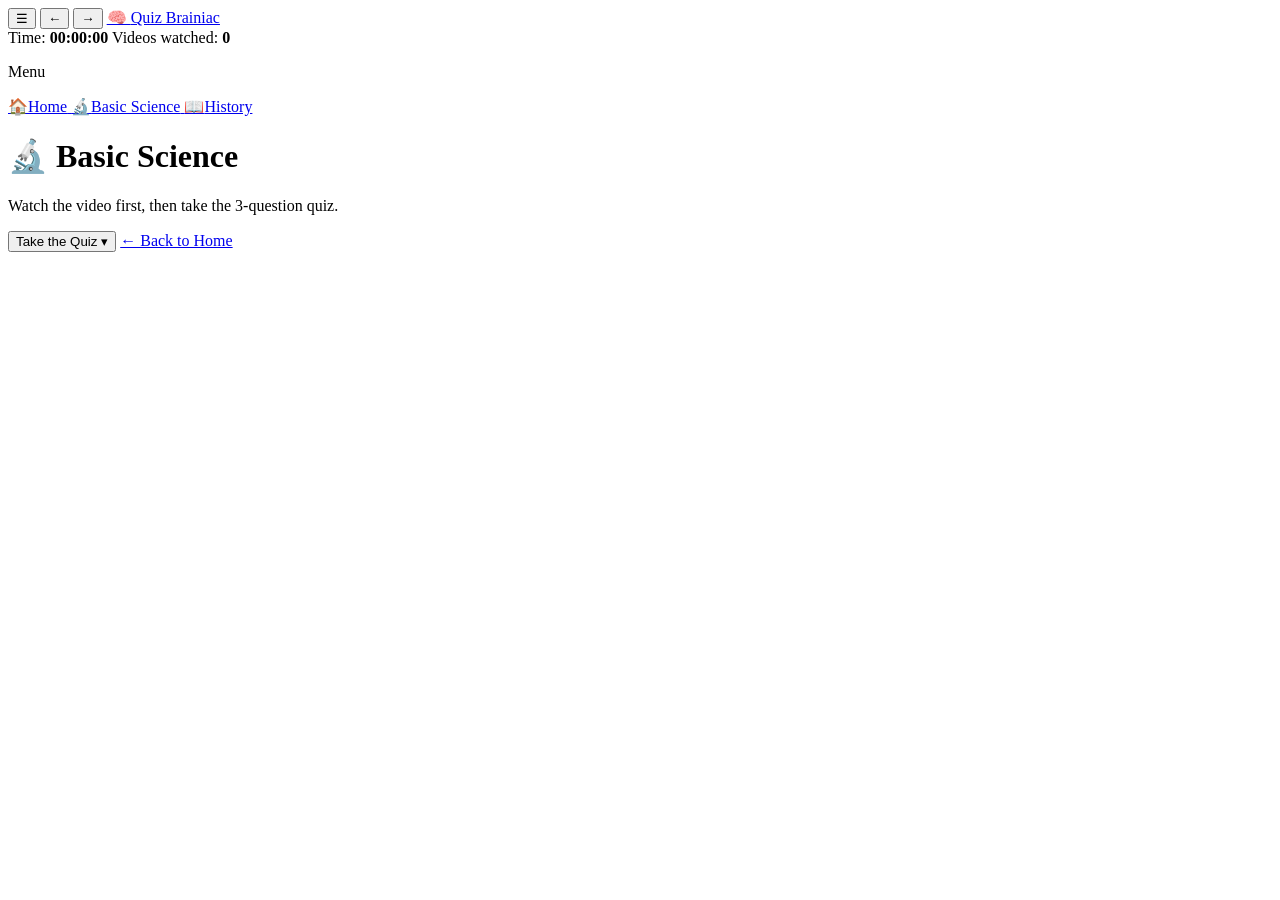
==== basic-science.html @ 1cd84abf "add basic-science.html" ====
<!DOCTYPE html>
<html lang="en">
<head>
  <meta charset="UTF-8">
  <meta name="viewport" content="width=device-width, initial-scale=1.0">
  <title>Basic Science — Quiz Brainiac</title>
  <meta name="referrer" content="strict-origin-when-cross-origin">
  <link rel="stylesheet" href="styles.css">
</head>
<body class="sidebar-collapsed" data-page="science" data-subject="science" data-video-id="xccen5KIlFc">

  <header class="site-header">
    <button class="header-btn" data-action="toggle-sidebar" aria-label="Toggle menu" aria-controls="sidebar" aria-expanded="false">&#9776;</button>
    <button class="header-btn" data-action="go-back" aria-label="Go back">&#8592;</button>
    <button class="header-btn" data-action="go-forward" aria-label="Go forward">&#8594;</button>
    <a class="logo" href="index.html">&#129504; <span class="logo-text">Quiz Brainiac</span></a>
    <div class="header-stats">
      <span class="stat-pill"><span class="stat-label">Time: </span><strong data-stat="time">00:00:00</strong></span>
      <span class="stat-pill"><span class="stat-label">Videos watched: </span><strong data-stat="videos">0</strong></span>
    </div>
  </header>

  <div class="layout">
    <aside class="sidebar" id="sidebar">
      <p class="sidebar-label">Menu</p>
      <nav class="sidebar-nav" aria-label="Main navigation">
        <a class="nav-link" href="index.html" data-nav="home">
          <span class="nav-icon">&#127968;</span><span class="nav-text">Home</span>
        </a>
        <a class="nav-link" href="basic-science.html" data-nav="science">
          <span class="nav-icon">&#128300;</span><span class="nav-text">Basic Science</span>
        </a>
        <a class="nav-link" href="history.html" data-nav="history">
          <span class="nav-icon">&#128214;</span><span class="nav-text">History</span>
        </a>
      </nav>
    </aside>
    <div class="sidebar-overlay"></div>

    <main class="main">
      <h1 class="page-title"><span aria-hidden="true">&#128300;</span> Basic Science</h1>
      <p class="page-subtitle">Watch the video first, then take the 3-question quiz.</p>

      <section class="video-card" aria-label="Lesson video">
        <div class="video-frame" id="player"></div>
        <div class="video-actions">
          <button class="btn btn-primary btn-large" id="reveal-quiz">Take the Quiz &#9662;</button>
          <a class="btn btn-cream btn-large" href="index.html">&#8592; Back to Home</a>
        </div>
      </section>

      <section class="quiz-section" id="quiz-section" hidden aria-labelledby="quiz-heading">
        <h2 id="quiz-heading">Quiz time!</h2>
        <p class="quiz-intro">Answer all 3 questions, then submit to see your score.</p>
        <div id="quiz-root"></div>
      </section>
    </main>
  </div>

  <script src="app.js"></script>
  <script src="quizzes.js"></script>
</body>
</html>
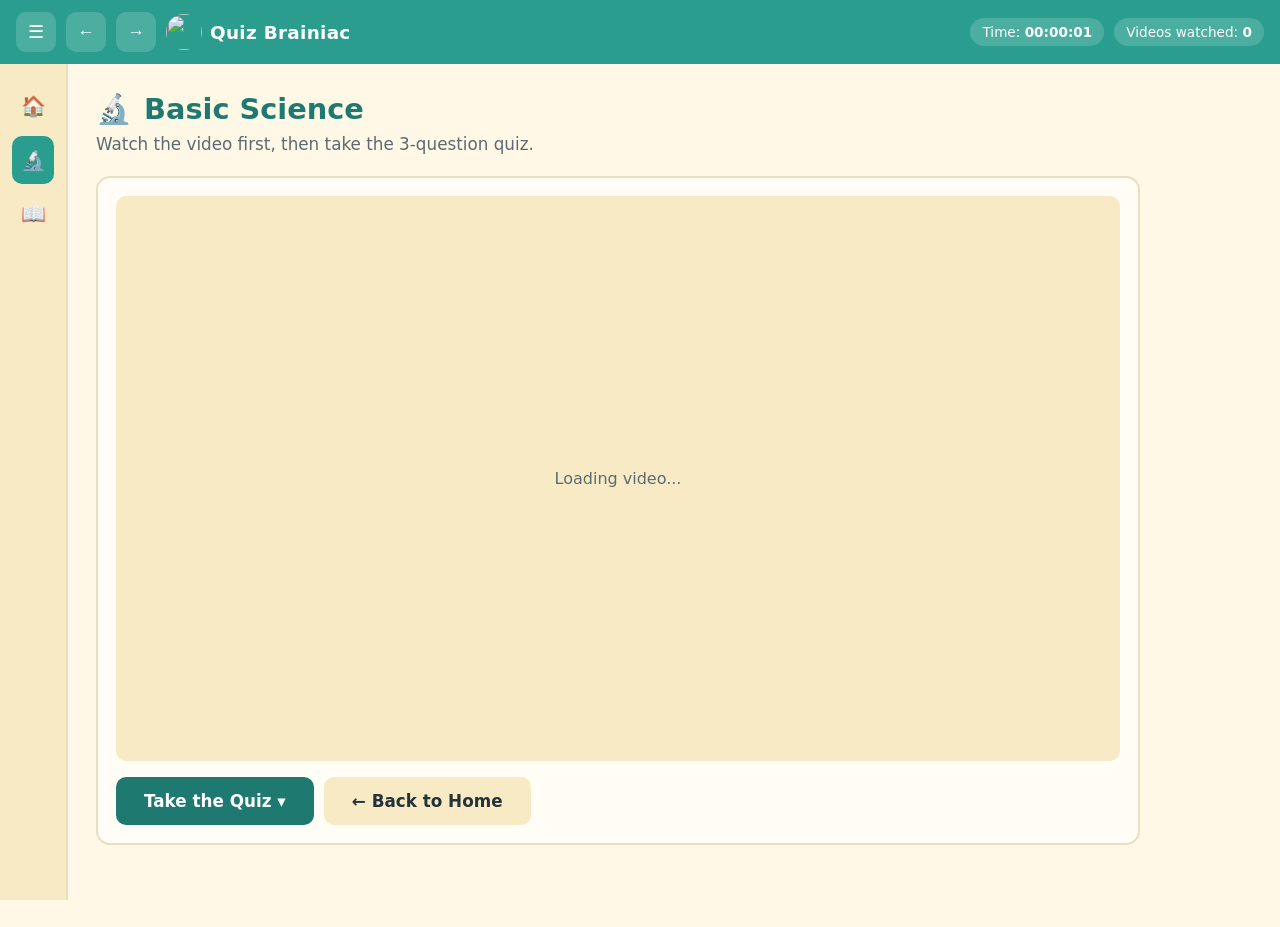
==== commit 33a989df: "Replace header brain emoji with logo badge" ====
--- a/basic-science.html
+++ b/basic-science.html
@@ -13,7 +13,7 @@
     <button class="header-btn" data-action="toggle-sidebar" aria-label="Toggle menu" aria-controls="sidebar" aria-expanded="false">&#9776;</button>
     <button class="header-btn" data-action="go-back" aria-label="Go back">&#8592;</button>
     <button class="header-btn" data-action="go-forward" aria-label="Go forward">&#8594;</button>
-    <a class="logo" href="index.html">&#129504; <span class="logo-text">Quiz Brainiac</span></a>
+    <a class="logo" href="index.html" aria-label="Quiz Brainiac"><img class="logo-badge" src="logo.webp" alt=""> <span class="logo-text">Quiz Brainiac</span></a>
     <div class="header-stats">
       <span class="stat-pill"><span class="stat-label">Time: </span><strong data-stat="time">00:00:00</strong></span>
       <span class="stat-pill"><span class="stat-label">Videos watched: </span><strong data-stat="videos">0</strong></span>
--- a/styles.css
+++ b/styles.css
@@ -0,0 +1,776 @@
+:root {
+  --cerulean: #2a9d8f;
+  --cerulean-deep: #1e7a70;
+  --cerulean-soft: #e4f3f0;
+  --cream: #fff8e7;
+  --cream-deep: #f7eac5;
+  --card: #fffdf5;
+  --ink: #243339;
+  --ink-soft: #5c6b72;
+  --line: #e8dfc3;
+  --success: #2f9e63;
+  --success-soft: #e5f5ec;
+  --danger: #c74b50;
+  --danger-soft: #fdeaea;
+  --radius: 14px;
+  --radius-sm: 10px;
+  --sidebar-width: 228px;
+  --sidebar-rail: 68px;
+  --header-height: 64px;
+  --font: "Trebuchet MS", "Segoe UI", system-ui, sans-serif;
+}
+
+* {
+  box-sizing: border-box;
+}
+
+html,
+body {
+  margin: 0;
+  padding: 0;
+}
+
+body {
+  font-family: var(--font);
+  background: var(--cream);
+  color: var(--ink);
+  min-height: 100vh;
+}
+
+img,
+iframe {
+  max-width: 100%;
+}
+
+a {
+  color: var(--cerulean-deep);
+}
+
+:focus-visible {
+  outline: 3px solid var(--cerulean-deep);
+  outline-offset: 2px;
+}
+
+/* ---------- Header ---------- */
+
+.site-header {
+  position: fixed;
+  top: 0;
+  left: 0;
+  right: 0;
+  height: var(--header-height);
+  background: var(--cerulean);
+  color: #fff;
+  display: flex;
+  align-items: center;
+  gap: 10px;
+  padding: 0 16px;
+  z-index: 40;
+}
+
+.header-btn {
+  background: rgba(255, 255, 255, 0.16);
+  border: none;
+  color: #fff;
+  font-size: 1.1rem;
+  min-width: 40px;
+  height: 40px;
+  border-radius: var(--radius-sm);
+  cursor: pointer;
+  display: inline-flex;
+  align-items: center;
+  justify-content: center;
+  transition: background 0.15s ease;
+}
+
+.header-btn:hover {
+  background: rgba(255, 255, 255, 0.3);
+}
+
+.header-btn:disabled {
+  opacity: 0.4;
+  cursor: not-allowed;
+}
+
+.logo {
+  font-size: 1.15rem;
+  font-weight: 700;
+  letter-spacing: 0.3px;
+  text-decoration: none;
+  color: #fff;
+  white-space: nowrap;
+  margin-right: auto;
+  display: inline-flex;
+  align-items: center;
+  gap: 8px;
+}
+
+.logo-badge {
+  width: 36px;
+  height: 36px;
+  border-radius: 50%;
+  object-fit: cover;
+  flex: none;
+}
+
+.header-stats {
+  display: flex;
+  gap: 10px;
+  align-items: center;
+}
+
+.stat-pill {
+  background: rgba(255, 255, 255, 0.16);
+  border-radius: 999px;
+  padding: 6px 12px;
+  font-size: 0.85rem;
+  white-space: nowrap;
+}
+
+.stat-pill strong {
+  font-variant-numeric: tabular-nums;
+}
+
+/* ---------- Layout ---------- */
+
+.layout {
+  display: flex;
+  padding-top: var(--header-height);
+  min-height: 100vh;
+}
+
+.sidebar {
+  position: fixed;
+  top: var(--header-height);
+  bottom: 0;
+  left: 0;
+  width: var(--sidebar-width);
+  background: var(--cream-deep);
+  border-right: 2px solid var(--line);
+  padding: 18px 12px;
+  overflow-y: auto;
+  z-index: 30;
+  transition: width 0.2s ease, transform 0.2s ease;
+}
+
+.sidebar-label {
+  font-size: 0.72rem;
+  text-transform: uppercase;
+  letter-spacing: 1.2px;
+  color: var(--ink-soft);
+  padding: 0 10px 10px;
+  margin: 0;
+  white-space: nowrap;
+  overflow: hidden;
+}
+
+.sidebar-nav {
+  display: flex;
+  flex-direction: column;
+  gap: 6px;
+}
+
+.nav-link {
+  display: flex;
+  align-items: center;
+  gap: 12px;
+  padding: 12px 12px;
+  border-radius: var(--radius-sm);
+  text-decoration: none;
+  color: var(--ink);
+  font-size: 1rem;
+  font-weight: 600;
+  white-space: nowrap;
+  overflow: hidden;
+  transition: background 0.15s ease;
+}
+
+.nav-link:hover {
+  background: rgba(42, 157, 143, 0.14);
+}
+
+.nav-link.active {
+  background: var(--cerulean);
+  color: #fff;
+}
+
+.nav-icon {
+  font-size: 1.25rem;
+  flex: 0 0 auto;
+  width: 28px;
+  text-align: center;
+}
+
+body.sidebar-collapsed .sidebar {
+  width: var(--sidebar-rail);
+}
+
+body.sidebar-collapsed .sidebar-label,
+body.sidebar-collapsed .nav-text {
+  display: none;
+}
+
+body.sidebar-collapsed .nav-link {
+  justify-content: center;
+  padding: 12px 8px;
+}
+
+.main {
+  flex: 1;
+  margin-left: var(--sidebar-width);
+  padding: 28px 28px 60px;
+  transition: margin-left 0.2s ease;
+  max-width: 1100px;
+}
+
+body.sidebar-collapsed .main {
+  margin-left: var(--sidebar-rail);
+}
+
+.sidebar-overlay {
+  display: none;
+}
+
+/* ---------- Buttons ---------- */
+
+.btn {
+  display: inline-flex;
+  align-items: center;
+  justify-content: center;
+  gap: 8px;
+  border: none;
+  border-radius: var(--radius-sm);
+  padding: 12px 22px;
+  font-family: inherit;
+  font-size: 1rem;
+  font-weight: 700;
+  cursor: pointer;
+  text-decoration: none;
+  transition: background 0.15s ease, transform 0.1s ease;
+}
+
+.btn:active {
+  transform: translateY(1px);
+}
+
+.btn-primary {
+  background: var(--cerulean-deep);
+  color: #fff;
+}
+
+.btn-primary:hover {
+  background: #17665d;
+}
+
+.btn-cream {
+  background: var(--cream-deep);
+  color: var(--ink);
+}
+
+.btn-cream:hover {
+  background: #f0ddad;
+}
+
+.btn-large {
+  padding: 14px 28px;
+  font-size: 1.05rem;
+}
+
+/* ---------- Cards & page pieces ---------- */
+
+.hero {
+  background: var(--card);
+  border: 2px solid var(--line);
+  border-radius: var(--radius);
+  padding: 34px 30px;
+  margin-bottom: 26px;
+}
+
+.hero h1 {
+  margin: 0 0 10px;
+  font-size: 2rem;
+  color: var(--cerulean-deep);
+}
+
+.hero p {
+  margin: 0;
+  color: var(--ink-soft);
+  font-size: 1.1rem;
+  max-width: 55ch;
+}
+
+.section-title {
+  font-size: 1.25rem;
+  margin: 0 0 14px;
+  color: var(--cerulean-deep);
+}
+
+.stat-cards {
+  display: grid;
+  grid-template-columns: repeat(auto-fit, minmax(220px, 1fr));
+  gap: 16px;
+  margin-bottom: 26px;
+}
+
+.stat-card {
+  background: var(--cerulean-soft);
+  border: 2px solid var(--cerulean);
+  border-radius: var(--radius);
+  padding: 18px 20px;
+}
+
+.stat-card .stat-name {
+  margin: 0 0 6px;
+  font-size: 0.9rem;
+  color: var(--ink-soft);
+  text-transform: uppercase;
+  letter-spacing: 1px;
+}
+
+.stat-card .stat-value {
+  margin: 0;
+  font-size: 2rem;
+  font-weight: 700;
+  color: var(--cerulean-deep);
+  font-variant-numeric: tabular-nums;
+}
+
+.subject-grid {
+  display: grid;
+  grid-template-columns: repeat(auto-fit, minmax(260px, 1fr));
+  gap: 18px;
+}
+
+.subject-card {
+  position: relative;
+  z-index: 1;
+  background: var(--card);
+  border: 2px solid var(--line);
+  border-radius: var(--radius);
+  padding: 24px 22px;
+  display: flex;
+  flex-direction: column;
+  gap: 10px;
+  text-decoration: none;
+  color: var(--ink);
+  transition: border-color 0.15s ease, transform 0.15s ease;
+}
+
+.subject-card:hover {
+  border-color: var(--cerulean);
+  transform: translateY(-2px);
+}
+
+.subject-card .subject-emoji {
+  font-size: 2.2rem;
+}
+
+.subject-card h3 {
+  margin: 0;
+  font-size: 1.3rem;
+  color: var(--cerulean-deep);
+}
+
+.subject-card p {
+  margin: 0;
+  color: var(--ink-soft);
+  flex: 1;
+}
+
+.subject-card .card-cta {
+  margin-top: 8px;
+  align-self: flex-start;
+}
+
+/* ---------- Landing mascot image ---------- */
+
+.subjects-section {
+  position: relative;
+}
+
+.landing-mascot {
+  z-index: 0;
+  pointer-events: none;
+  user-select: none;
+}
+
+@media (min-width: 1000px) {
+  .landing .hero,
+  .landing .stat-cards {
+    max-width: 58%;
+  }
+
+  .landing-mascot {
+    position: absolute;
+    right: 0;
+    bottom: 140px;
+    height: 500px;
+    width: auto;
+    display: block;
+  }
+}
+
+@media (max-width: 999px) {
+  .subject-grid {
+    grid-template-columns: 1fr;
+  }
+
+  .landing-mascot {
+    display: block;
+    height: 440px;
+    width: auto;
+    margin: 14px auto -48px;
+  }
+}
+
+/* ---------- Subject / lesson page ---------- */
+
+.page-title {
+  display: flex;
+  align-items: center;
+  gap: 12px;
+  font-size: 1.8rem;
+  margin: 0 0 8px;
+  color: var(--cerulean-deep);
+}
+
+.page-subtitle {
+  margin: 0 0 22px;
+  color: var(--ink-soft);
+  font-size: 1.05rem;
+}
+
+.video-card {
+  background: var(--card);
+  border: 2px solid var(--line);
+  border-radius: var(--radius);
+  padding: 18px;
+  margin-bottom: 22px;
+}
+
+.video-frame {
+  position: relative;
+  width: 100%;
+  aspect-ratio: 16 / 9;
+  background: var(--cream-deep);
+  border-radius: var(--radius-sm);
+  overflow: hidden;
+}
+
+.video-frame iframe {
+  position: absolute;
+  inset: 0;
+  width: 100%;
+  height: 100%;
+  border: 0;
+}
+
+.video-placeholder,
+.video-fallback {
+  position: absolute;
+  inset: 0;
+  display: flex;
+  flex-direction: column;
+  align-items: center;
+  justify-content: center;
+  gap: 8px;
+  text-align: center;
+  padding: 20px;
+  color: var(--ink-soft);
+  font-size: 1rem;
+}
+
+.video-fallback {
+  background: var(--cream-deep);
+}
+
+.video-fallback .fallback-hint {
+  font-size: 0.88rem;
+  max-width: 52ch;
+  margin: 4px 0 0;
+}
+
+.video-fallback code {
+  background: rgba(30, 122, 112, 0.14);
+  color: var(--cerulean-deep);
+  padding: 2px 6px;
+  border-radius: 6px;
+  font-size: 0.92em;
+}
+
+.video-actions {
+  margin-top: 16px;
+  display: flex;
+  gap: 10px;
+  flex-wrap: wrap;
+}
+
+/* ---------- Quiz ---------- */
+
+.quiz-section {
+  background: var(--card);
+  border: 2px solid var(--line);
+  border-radius: var(--radius);
+  padding: 24px 22px;
+}
+
+.quiz-section h2 {
+  margin: 0 0 6px;
+  color: var(--cerulean-deep);
+}
+
+.quiz-intro {
+  margin: 0 0 20px;
+  color: var(--ink-soft);
+}
+
+.question-card {
+  background: var(--cream);
+  border: 2px solid var(--line);
+  border-radius: var(--radius-sm);
+  padding: 18px 18px 14px;
+  margin-bottom: 16px;
+}
+
+.question-card.unanswered {
+  border-color: var(--danger);
+  background: var(--danger-soft);
+}
+
+.question-card fieldset {
+  border: none;
+  margin: 0;
+  padding: 0;
+}
+
+.question-card legend {
+  font-size: 1.05rem;
+  font-weight: 700;
+  padding: 0 0 12px;
+  color: var(--ink);
+}
+
+.question-number {
+  color: var(--cerulean-deep);
+  margin-right: 6px;
+}
+
+.options-list {
+  display: flex;
+  flex-direction: column;
+  gap: 8px;
+}
+
+.option {
+  display: flex;
+  align-items: center;
+  gap: 10px;
+  background: var(--card);
+  border: 2px solid var(--line);
+  border-radius: var(--radius-sm);
+  padding: 11px 14px;
+  cursor: pointer;
+  font-size: 1rem;
+  transition: border-color 0.12s ease, background 0.12s ease;
+}
+
+.option:hover {
+  border-color: var(--cerulean);
+}
+
+.option input {
+  accent-color: var(--cerulean-deep);
+  width: 18px;
+  height: 18px;
+  margin: 0;
+  flex: 0 0 auto;
+}
+
+.option:has(input:checked) {
+  border-color: var(--cerulean);
+  background: var(--cerulean-soft);
+  font-weight: 600;
+}
+
+.quiz-message {
+  margin: 4px 0 14px;
+  padding: 12px 14px;
+  border-radius: var(--radius-sm);
+  font-weight: 600;
+  background: var(--danger-soft);
+  color: var(--danger);
+}
+
+.quiz-message:empty {
+  display: none;
+}
+
+.quiz-actions {
+  display: flex;
+  gap: 10px;
+  flex-wrap: wrap;
+}
+
+/* ---------- Results ---------- */
+
+.results-score {
+  background: var(--cerulean-soft);
+  border: 2px solid var(--cerulean);
+  border-radius: var(--radius);
+  padding: 22px;
+  text-align: center;
+  margin-bottom: 18px;
+}
+
+.results-score .score-number {
+  margin: 0;
+  font-size: 2rem;
+  font-weight: 700;
+  color: var(--cerulean-deep);
+}
+
+.results-score .score-cheer {
+  margin: 8px 0 0;
+  color: var(--ink);
+  font-size: 1.1rem;
+}
+
+.result-list {
+  list-style: none;
+  margin: 0 0 18px;
+  padding: 0;
+  display: flex;
+  flex-direction: column;
+  gap: 12px;
+}
+
+.result-item {
+  border: 2px solid var(--line);
+  border-radius: var(--radius-sm);
+  padding: 14px 16px;
+  background: var(--cream);
+}
+
+.result-item.is-correct {
+  border-color: var(--success);
+  background: var(--success-soft);
+}
+
+.result-item.is-wrong {
+  border-color: var(--danger);
+  background: var(--danger-soft);
+}
+
+.result-item .result-verdict {
+  font-weight: 700;
+  margin: 0 0 6px;
+}
+
+.result-item.is-correct .result-verdict {
+  color: var(--success);
+}
+
+.result-item.is-wrong .result-verdict {
+  color: var(--danger);
+}
+
+.result-item .result-question {
+  margin: 0 0 4px;
+  font-weight: 600;
+}
+
+.result-item .result-detail {
+  margin: 0;
+  color: var(--ink-soft);
+  font-size: 0.95rem;
+}
+
+/* ---------- Responsive ---------- */
+
+@media (max-width: 900px) {
+  .stat-pill span.stat-label {
+    display: none;
+  }
+}
+
+@media (max-width: 768px) {
+  .main {
+    margin-left: 0 !important;
+    padding: 20px 16px 50px;
+  }
+
+  .sidebar {
+    width: var(--sidebar-width);
+    transform: translateX(-105%);
+    box-shadow: 4px 0 16px rgba(0, 0, 0, 0.12);
+  }
+
+  body.sidebar-collapsed .sidebar {
+    width: var(--sidebar-width);
+  }
+
+  body.sidebar-collapsed .sidebar-label,
+  body.sidebar-collapsed .nav-text {
+    display: initial;
+  }
+
+  body.sidebar-collapsed .nav-link {
+    justify-content: flex-start;
+    padding: 12px;
+  }
+
+  body.sidebar-open .sidebar {
+    transform: translateX(0);
+  }
+
+  body.sidebar-open .sidebar-overlay {
+    display: block;
+    position: fixed;
+    inset: var(--header-height) 0 0 0;
+    background: rgba(36, 51, 57, 0.45);
+    z-index: 20;
+  }
+
+  .logo {
+    font-size: 1rem;
+  }
+
+  .hero {
+    padding: 24px 18px;
+  }
+
+  .hero h1 {
+    font-size: 1.55rem;
+  }
+}
+
+@media (max-width: 600px) {
+  .site-header {
+    gap: 6px;
+    padding: 0 10px;
+  }
+
+  .header-btn {
+    min-width: 34px;
+    width: 34px;
+    height: 34px;
+    font-size: 1rem;
+  }
+
+  .logo-text {
+    display: none;
+  }
+
+  .stat-pill {
+    padding: 5px 8px;
+    font-size: 0.78rem;
+  }
+}
+
+@media (prefers-reduced-motion: reduce) {
+  *,
+  *::before,
+  *::after {
+    transition: none !important;
+  }
+}
